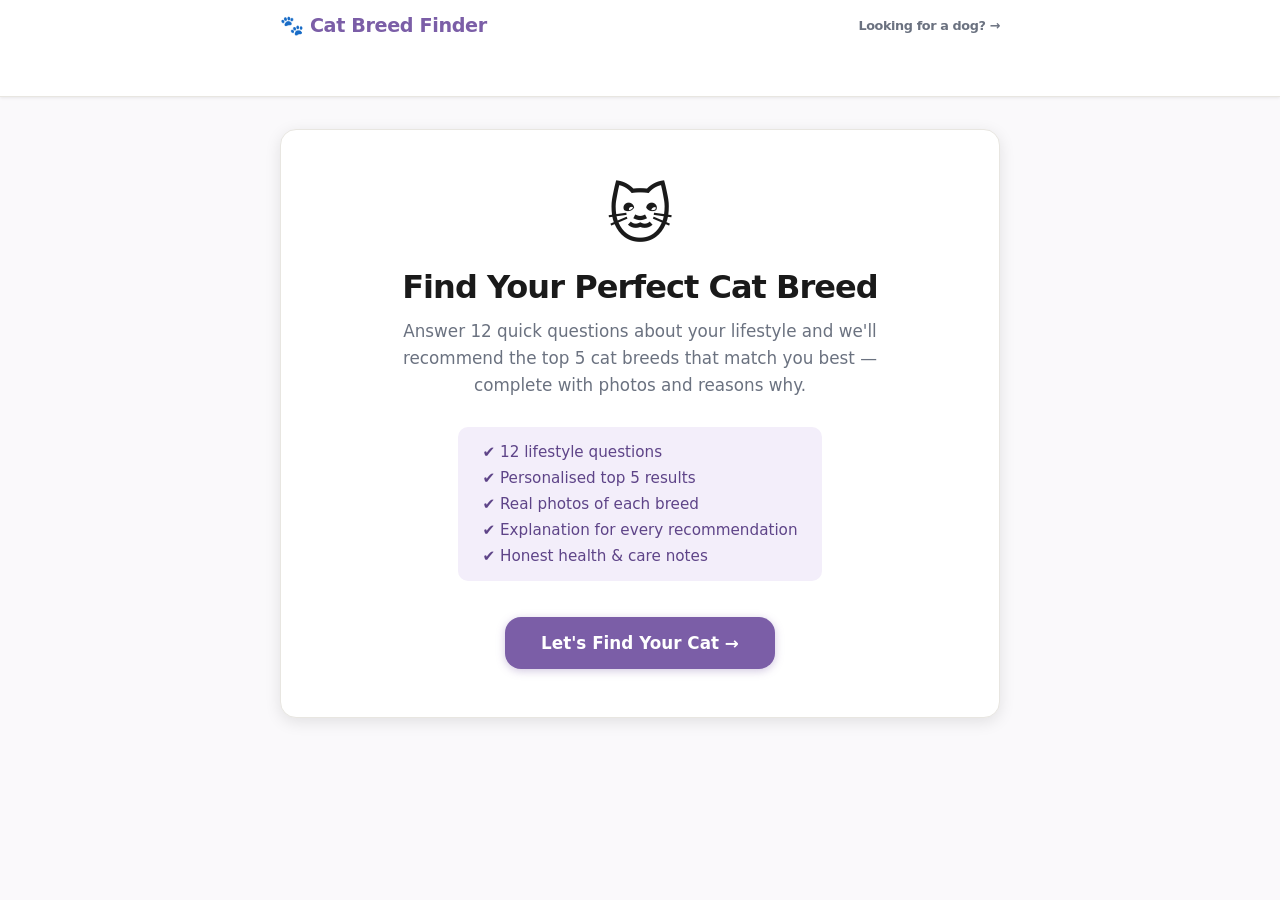
==== cats/index.html @ 2ff9ab9c "Add Cat Breed Finder as a fork of the dog breed app Fork the dog breed recommender into cats/ with t" ====
<!DOCTYPE html>
<html lang="en">
<head>
  <meta charset="UTF-8" />
  <meta name="viewport" content="width=device-width, initial-scale=1.0" />
  <title>Cat Breed Finder</title>
  <link rel="stylesheet" href="styles.css" />
</head>
<body>

  <!-- Header -->
  <header class="site-header">
    <div class="header-inner">
      <div class="logo">🐾 Cat Breed Finder <a class="logo-switch" href="../index.html">Looking for a dog? →</a></div>
      <div class="progress-wrapper" id="progressWrapper" aria-hidden="true">
        <div class="progress-label">
          <span id="progressText">Question 1 of 12</span>
          <span id="progressPct">0%</span>
        </div>
        <div class="progress-track" role="progressbar" aria-valuenow="0" aria-valuemin="0" aria-valuemax="100" id="progressBar">
          <div class="progress-fill" id="progressFill"></div>
        </div>
        <div class="progress-dots" id="progressDots"></div>
      </div>
    </div>
  </header>

  <!-- Main content area -->
  <main class="main" id="app">

    <!-- Welcome screen -->
    <section class="screen active" id="screenWelcome">
      <div class="welcome-card">
        <div class="welcome-icon">🐱</div>
        <h1>Find Your Perfect Cat Breed</h1>
        <p>Answer 12 quick questions about your lifestyle and we'll recommend the top 5 cat breeds that match you best — complete with photos and reasons why.</p>
        <ul class="welcome-features">
          <li>✔ 12 lifestyle questions</li>
          <li>✔ Personalised top 5 results</li>
          <li>✔ Real photos of each breed</li>
          <li>✔ Explanation for every recommendation</li>
          <li>✔ Honest health &amp; care notes</li>
        </ul>
        <button class="btn btn-primary btn-large" id="startBtn">Let's Find Your Cat →</button>
      </div>
    </section>

    <!-- Quiz screen -->
    <section class="screen" id="screenQuiz">
      <div class="quiz-container">
        <div class="question-card" id="questionCard">
          <div class="question-header">
            <span class="question-number" id="questionNumber">1 / 12</span>
            <span class="question-category" id="questionCategory">Lifestyle</span>
          </div>
          <h2 class="question-text" id="questionText"></h2>
          <div class="options-grid" id="optionsGrid"></div>
          <div class="quiz-nav">
            <button class="btn btn-ghost" id="backBtn" disabled>← Back</button>
          </div>
        </div>
      </div>
    </section>

    <!-- Loading screen -->
    <section class="screen" id="screenLoading">
      <div class="loading-card">
        <div class="paw-spinner">
          <span>🧶</span>
        </div>
        <h2>Finding your perfect matches…</h2>
        <p>Analysing your answers against our breed database</p>
        <div class="loading-bar-track">
          <div class="loading-bar-fill" id="loadingBarFill"></div>
        </div>
      </div>
    </section>

    <!-- Results screen -->
    <section class="screen" id="screenResults">
      <div class="results-container">
        <div class="results-header">
          <h1>Your Top 5 Cat Breeds</h1>
          <p class="results-subtitle">Based on your answers, here are the breeds that suit your lifestyle best</p>
        </div>
        <div class="results-grid" id="resultsGrid"></div>
        <aside class="adopt-callout">
          <div class="adopt-icon" aria-hidden="true">🏠</div>
          <div>
            <strong>Consider adopting, too.</strong>
            Shelters are full of wonderful mixed-breed cats, and many purebreds end up in rescue. Tell your local shelter the traits you're after (quiet, playful, good with dogs…) and they can match you with an adult cat whose personality is already known.
          </div>
        </aside>
        <div class="results-footer">
          <button class="btn btn-outline" id="restartBtn">↩ Start Over</button>
        </div>
      </div>
    </section>

  </main>

  <script src="app.js"></script>
</body>
</html>
---- cats/styles.css ----
/* ============================================================
   RESET & BASE
   ============================================================ */
*, *::before, *::after {
  box-sizing: border-box;
  margin: 0;
  padding: 0;
}

:root {
  --primary: #7b5ea7;
  --primary-dark: #5e4488;
  --primary-light: #f3eefa;
  --secondary: #2d6a4f;
  --bg: #faf9fb;
  --surface: #ffffff;
  --border: #e8e6e1;
  --text: #1a1a1a;
  --text-muted: #6b7280;
  --text-light: #9ca3af;
  --shadow-sm: 0 1px 3px rgba(0,0,0,0.08);
  --shadow-md: 0 4px 16px rgba(0,0,0,0.10);
  --shadow-lg: 0 8px 32px rgba(0,0,0,0.12);
  --radius: 16px;
  --radius-sm: 10px;
  --transition: 0.2s ease;
  --font: 'Segoe UI', system-ui, -apple-system, sans-serif;
}

html {
  font-size: 16px;
  scroll-behavior: smooth;
}

body {
  font-family: var(--font);
  background: var(--bg);
  color: var(--text);
  min-height: 100vh;
  display: flex;
  flex-direction: column;
}

/* ============================================================
   HEADER
   ============================================================ */
.site-header {
  background: var(--surface);
  border-bottom: 1px solid var(--border);
  position: sticky;
  top: 0;
  z-index: 100;
  box-shadow: var(--shadow-sm);
}

.header-inner {
  max-width: 760px;
  margin: 0 auto;
  padding: 14px 20px;
  display: flex;
  flex-direction: column;
  gap: 10px;
}

.logo {
  font-size: 1.2rem;
  font-weight: 700;
  color: var(--primary);
  letter-spacing: -0.02em;
}

.progress-wrapper {
  display: flex;
  flex-direction: column;
  gap: 6px;
  opacity: 0;
  transition: opacity 0.3s ease;
}

.progress-wrapper.visible {
  opacity: 1;
}

.progress-label {
  display: flex;
  justify-content: space-between;
  font-size: 0.78rem;
  font-weight: 600;
  color: var(--text-muted);
}

.progress-track {
  width: 100%;
  height: 8px;
  background: var(--border);
  border-radius: 99px;
  overflow: hidden;
}

.progress-fill {
  height: 100%;
  background: linear-gradient(90deg, var(--primary), var(--primary-dark));
  border-radius: 99px;
  width: 0%;
  transition: width 0.4s ease;
}

.progress-dots {
  display: flex;
  gap: 4px;
  flex-wrap: wrap;
}

.progress-dot {
  width: 10px;
  height: 10px;
  border-radius: 50%;
  background: var(--border);
  transition: background 0.3s ease, transform 0.2s ease;
  flex-shrink: 0;
}

.progress-dot.done {
  background: var(--primary);
}

.progress-dot.current {
  background: var(--primary);
  transform: scale(1.3);
  box-shadow: 0 0 0 3px var(--primary-light);
}

/* ============================================================
   MAIN / SCREENS
   ============================================================ */
.main {
  flex: 1;
  display: flex;
  align-items: flex-start;
  justify-content: center;
  padding: 32px 16px 64px;
}

.screen {
  display: none;
  width: 100%;
  max-width: 720px;
  animation: fadeSlideIn 0.35s ease forwards;
}

.screen.active {
  display: block;
}

@keyframes fadeSlideIn {
  from { opacity: 0; transform: translateY(16px); }
  to   { opacity: 1; transform: translateY(0); }
}

/* ============================================================
   WELCOME SCREEN
   ============================================================ */
.welcome-card {
  background: var(--surface);
  border-radius: var(--radius);
  padding: 48px 40px;
  box-shadow: var(--shadow-md);
  text-align: center;
  border: 1px solid var(--border);
}

.welcome-icon {
  font-size: 4rem;
  margin-bottom: 16px;
  display: block;
}

.welcome-card h1 {
  font-size: 2rem;
  font-weight: 800;
  letter-spacing: -0.03em;
  margin-bottom: 12px;
  color: var(--text);
}

.welcome-card > p {
  font-size: 1.05rem;
  color: var(--text-muted);
  line-height: 1.6;
  max-width: 480px;
  margin: 0 auto 28px;
}

.welcome-features {
  list-style: none;
  display: inline-flex;
  flex-direction: column;
  gap: 8px;
  text-align: left;
  margin-bottom: 36px;
  background: var(--primary-light);
  padding: 16px 24px;
  border-radius: var(--radius-sm);
}

.welcome-features li {
  font-size: 0.95rem;
  color: var(--primary-dark);
  font-weight: 500;
}

/* ============================================================
   BUTTONS
   ============================================================ */
.btn {
  display: inline-flex;
  align-items: center;
  justify-content: center;
  gap: 8px;
  padding: 12px 24px;
  border-radius: var(--radius-sm);
  border: none;
  cursor: pointer;
  font-family: var(--font);
  font-size: 0.95rem;
  font-weight: 600;
  text-decoration: none;
  transition: all var(--transition);
  white-space: nowrap;
}

.btn:focus-visible {
  outline: 3px solid var(--primary);
  outline-offset: 2px;
}

.btn-primary {
  background: var(--primary);
  color: white;
  box-shadow: 0 2px 8px rgba(123,94,167,0.35);
}

.btn-primary:hover {
  background: var(--primary-dark);
  box-shadow: 0 4px 12px rgba(123,94,167,0.45);
  transform: translateY(-1px);
}

.btn-primary:active {
  transform: translateY(0);
}

.btn-large {
  padding: 16px 36px;
  font-size: 1.05rem;
  border-radius: var(--radius);
}

.btn-ghost {
  background: transparent;
  color: var(--text-muted);
  padding: 8px 16px;
}

.btn-ghost:hover:not(:disabled) {
  background: var(--border);
  color: var(--text);
}

.btn-ghost:disabled {
  opacity: 0.3;
  cursor: not-allowed;
}

.btn-outline {
  background: transparent;
  color: var(--primary);
  border: 2px solid var(--primary);
}

.btn-outline:hover {
  background: var(--primary);
  color: white;
}

/* ============================================================
   QUIZ SCREEN
   ============================================================ */
.quiz-container {
  width: 100%;
}

.question-card {
  background: var(--surface);
  border-radius: var(--radius);
  padding: 36px 32px;
  box-shadow: var(--shadow-md);
  border: 1px solid var(--border);
}

.question-header {
  display: flex;
  justify-content: space-between;
  align-items: center;
  margin-bottom: 20px;
}

.question-number {
  font-size: 0.85rem;
  font-weight: 700;
  color: var(--primary);
  background: var(--primary-light);
  padding: 4px 12px;
  border-radius: 99px;
}

.question-category {
  font-size: 0.8rem;
  font-weight: 600;
  color: var(--text-light);
  text-transform: uppercase;
  letter-spacing: 0.06em;
}

.question-text {
  font-size: 1.4rem;
  font-weight: 700;
  letter-spacing: -0.02em;
  margin-bottom: 28px;
  line-height: 1.35;
  color: var(--text);
}

/* Options */
.options-grid {
  display: grid;
  gap: 12px;
  margin-bottom: 24px;
}

.options-grid.cols-2 {
  grid-template-columns: 1fr 1fr;
}

.option-btn {
  display: flex;
  align-items: flex-start;
  gap: 14px;
  padding: 16px 18px;
  background: var(--bg);
  border: 2px solid var(--border);
  border-radius: var(--radius-sm);
  cursor: pointer;
  font-family: var(--font);
  text-align: left;
  transition: all var(--transition);
  width: 100%;
}

.option-btn:hover {
  border-color: var(--primary);
  background: var(--primary-light);
  transform: translateY(-1px);
  box-shadow: var(--shadow-sm);
}

.option-btn:focus-visible {
  outline: 3px solid var(--primary);
  outline-offset: 2px;
}

.option-btn.selected {
  border-color: var(--primary);
  background: var(--primary-light);
  box-shadow: 0 0 0 3px rgba(123,94,167,0.15);
}

.option-icon {
  font-size: 1.5rem;
  flex-shrink: 0;
  line-height: 1;
}

.option-body {
  display: flex;
  flex-direction: column;
  gap: 2px;
}

.option-label {
  font-size: 0.95rem;
  font-weight: 600;
  color: var(--text);
}

.option-desc {
  font-size: 0.82rem;
  color: var(--text-muted);
  line-height: 1.4;
}

.quiz-nav {
  display: flex;
  justify-content: flex-start;
}

/* ============================================================
   LOADING SCREEN
   ============================================================ */
.loading-card {
  background: var(--surface);
  border-radius: var(--radius);
  padding: 64px 40px;
  box-shadow: var(--shadow-md);
  border: 1px solid var(--border);
  text-align: center;
}

.paw-spinner {
  font-size: 3.5rem;
  animation: pawBounce 0.9s ease-in-out infinite alternate;
  display: block;
  margin-bottom: 24px;
}

@keyframes pawBounce {
  from { transform: scale(0.85) rotate(-8deg); opacity: 0.7; }
  to   { transform: scale(1.15) rotate(8deg);  opacity: 1; }
}

.loading-card h2 {
  font-size: 1.5rem;
  font-weight: 700;
  margin-bottom: 8px;
}

.loading-card p {
  color: var(--text-muted);
  margin-bottom: 28px;
}

.loading-bar-track {
  width: 100%;
  max-width: 320px;
  height: 6px;
  background: var(--border);
  border-radius: 99px;
  overflow: hidden;
  margin: 0 auto;
}

.loading-bar-fill {
  height: 100%;
  background: linear-gradient(90deg, var(--primary), var(--primary-dark));
  border-radius: 99px;
  width: 0%;
  transition: width 0.25s ease;
}

/* ============================================================
   RESULTS SCREEN
   ============================================================ */
.results-container {
  width: 100%;
}

.results-header {
  text-align: center;
  margin-bottom: 32px;
}

.results-header h1 {
  font-size: 2rem;
  font-weight: 800;
  letter-spacing: -0.03em;
  margin-bottom: 8px;
}

.results-subtitle {
  color: var(--text-muted);
  font-size: 1rem;
}

.results-grid {
  display: flex;
  flex-direction: column;
  gap: 20px;
  margin-bottom: 36px;
}

/* Breed card */
.breed-card {
  background: var(--surface);
  border-radius: var(--radius);
  overflow: hidden;
  box-shadow: var(--shadow-md);
  border: 1px solid var(--border);
  display: grid;
  grid-template-columns: 200px 1fr;
  transition: box-shadow var(--transition), transform var(--transition);
  animation: fadeSlideIn 0.4s ease forwards;
}

.breed-card:hover {
  box-shadow: var(--shadow-lg);
  transform: translateY(-2px);
}

.breed-card:nth-child(1) { animation-delay: 0.05s; }
.breed-card:nth-child(2) { animation-delay: 0.10s; }
.breed-card:nth-child(3) { animation-delay: 0.15s; }
.breed-card:nth-child(4) { animation-delay: 0.20s; }
.breed-card:nth-child(5) { animation-delay: 0.25s; }

.breed-rank {
  position: absolute;
  top: 10px;
  left: 10px;
  background: rgba(0,0,0,0.55);
  color: white;
  font-size: 0.75rem;
  font-weight: 800;
  padding: 3px 10px;
  border-radius: 99px;
  backdrop-filter: blur(4px);
}

.breed-img-wrap {
  position: relative;
  overflow: hidden;
  background: var(--border);
  min-height: 200px;
}

.breed-img-wrap img {
  width: 100%;
  height: 100%;
  object-fit: cover;
  display: block;
  transition: transform 0.4s ease;
}

.breed-card:hover .breed-img-wrap img {
  transform: scale(1.04);
}

.breed-img-skeleton {
  position: absolute;
  inset: 0;
  background: linear-gradient(90deg, var(--border) 25%, #f0ede8 50%, var(--border) 75%);
  background-size: 200% 100%;
  animation: shimmer 1.4s infinite;
}

@keyframes shimmer {
  from { background-position: 200% 0; }
  to   { background-position: -200% 0; }
}

.breed-info {
  padding: 20px 24px;
  display: flex;
  flex-direction: column;
  gap: 10px;
}

.breed-top {
  display: flex;
  align-items: flex-start;
  justify-content: space-between;
  gap: 12px;
  flex-wrap: wrap;
}

.breed-name {
  font-size: 1.25rem;
  font-weight: 800;
  letter-spacing: -0.02em;
}

.breed-score {
  display: flex;
  align-items: center;
  gap: 6px;
  background: var(--primary-light);
  color: var(--primary-dark);
  font-size: 0.82rem;
  font-weight: 700;
  padding: 4px 12px;
  border-radius: 99px;
  white-space: nowrap;
  flex-shrink: 0;
}

.breed-score-bar {
  width: 60px;
  height: 4px;
  background: var(--border);
  border-radius: 99px;
  overflow: hidden;
}

.breed-score-fill {
  height: 100%;
  background: linear-gradient(90deg, var(--primary), var(--primary-dark));
  border-radius: 99px;
}

.breed-tags {
  display: flex;
  flex-wrap: wrap;
  gap: 6px;
}

.breed-tag {
  background: #f0f4f8;
  color: #374151;
  font-size: 0.75rem;
  font-weight: 600;
  padding: 3px 10px;
  border-radius: 99px;
  border: 1px solid #e2e8f0;
}

.breed-reasons-title {
  font-size: 0.82rem;
  font-weight: 700;
  color: var(--text-muted);
  text-transform: uppercase;
  letter-spacing: 0.05em;
}

.breed-reasons {
  list-style: none;
  display: flex;
  flex-direction: column;
  gap: 4px;
}

.breed-reasons li {
  font-size: 0.88rem;
  color: var(--text);
  display: flex;
  align-items: flex-start;
  gap: 6px;
  line-height: 1.45;
}

.breed-reasons li::before {
  content: '✓';
  color: var(--primary);
  font-weight: 700;
  flex-shrink: 0;
  margin-top: 1px;
}

.results-footer {
  text-align: center;
  padding-top: 8px;
}

/* ============================================================
   CAT-SPECIFIC ADDITIONS
   ============================================================ */
.logo {
  display: flex;
  align-items: center;
  justify-content: space-between;
  gap: 12px;
  flex-wrap: wrap;
}

.logo-switch {
  font-size: 0.8rem;
  font-weight: 600;
  color: var(--text-muted);
  text-decoration: none;
}

.logo-switch:hover {
  color: var(--primary);
}

.breed-note {
  font-size: 0.82rem;
  line-height: 1.5;
  color: #6b5b3e;
  background: #fbf6ea;
  border: 1px solid #efe3c4;
  border-radius: var(--radius-sm);
  padding: 8px 12px;
}

.adopt-callout {
  display: flex;
  gap: 14px;
  align-items: flex-start;
  background: var(--primary-light);
  border: 1px solid #e2d8f0;
  border-radius: var(--radius);
  padding: 18px 20px;
  margin-bottom: 28px;
  font-size: 0.92rem;
  line-height: 1.55;
  color: var(--text);
}

.adopt-callout strong {
  color: var(--primary-dark);
}

.adopt-icon {
  font-size: 1.6rem;
  line-height: 1;
  flex-shrink: 0;
}

/* ============================================================
   RESPONSIVE
   ============================================================ */
@media (max-width: 600px) {
  .welcome-card {
    padding: 32px 20px;
  }

  .welcome-card h1 {
    font-size: 1.6rem;
  }

  .question-card {
    padding: 24px 18px;
  }

  .question-text {
    font-size: 1.15rem;
  }

  .options-grid.cols-2 {
    grid-template-columns: 1fr;
  }

  .breed-card {
    grid-template-columns: 1fr;
  }

  .breed-img-wrap {
    min-height: 200px;
    max-height: 220px;
  }

  .breed-info {
    padding: 16px;
  }

  .header-inner {
    padding: 10px 16px;
  }
}
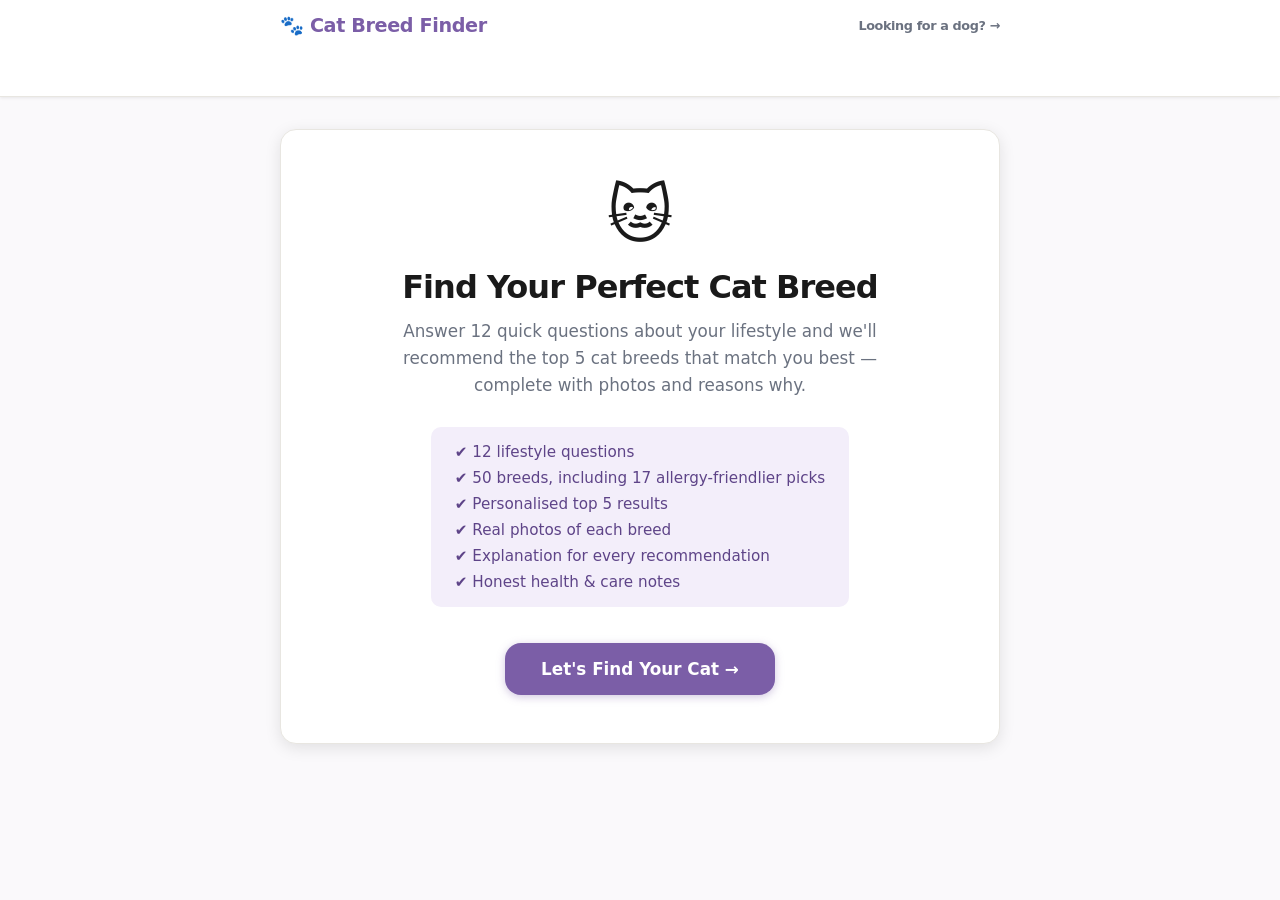
==== commit 8c4db13d: "Expand cat finder to 50 breeds and make allergy answer a real filter Add 23 researched breeds, inclu" ====
--- a/cats/index.html
+++ b/cats/index.html
@@ -36,6 +36,7 @@
         <p>Answer 12 quick questions about your lifestyle and we'll recommend the top 5 cat breeds that match you best — complete with photos and reasons why.</p>
         <ul class="welcome-features">
           <li>✔ 12 lifestyle questions</li>
+          <li id="breedCount">✔ 50 breeds, including allergy-friendlier picks</li>
           <li>✔ Personalised top 5 results</li>
           <li>✔ Real photos of each breed</li>
           <li>✔ Explanation for every recommendation</li>
@@ -83,9 +84,23 @@
           <h1>Your Top 5 Cat Breeds</h1>
           <p class="results-subtitle">Based on your answers, here are the breeds that suit your lifestyle best</p>
         </div>
+        <aside class="callout callout-allergy" id="allergyCallout" hidden>
+          <div class="callout-icon" aria-hidden="true">🤧</div>
+          <div>
+            <strong>Showing allergy-friendlier breeds only.</strong>
+            No cat is truly hypoallergenic: the main allergen, Fel d 1, comes from saliva and skin rather than fur, and levels vary more between individual cats than between breeds. Before you commit:
+            <ul class="callout-list">
+              <li>Spend time with the specific cat, ideally more than once.</li>
+              <li>Females and neutered males produce less allergen than intact males.</li>
+              <li>Cat food with an anti-Fel d 1 antibody cut active allergen on cats' hair by 47% on average in one study.</li>
+              <li>Keep the cat out of the bedroom, use HEPA filters, wash bedding weekly and let someone else clean the litter box.</li>
+              <li>If allergies are severe or trigger asthma, talk to an allergist first.</li>
+            </ul>
+          </div>
+        </aside>
         <div class="results-grid" id="resultsGrid"></div>
-        <aside class="adopt-callout">
-          <div class="adopt-icon" aria-hidden="true">🏠</div>
+        <aside class="callout callout-adopt">
+          <div class="callout-icon" aria-hidden="true">🏠</div>
           <div>
             <strong>Consider adopting, too.</strong>
             Shelters are full of wonderful mixed-breed cats, and many purebreds end up in rescue. Tell your local shelter the traits you're after (quiet, playful, good with dogs…) and they can match you with an adult cat whose personality is already known.
--- a/cats/styles.css
+++ b/cats/styles.css
@@ -691,12 +691,16 @@
   padding: 8px 12px;
 }
 
-.adopt-callout {
+.breed-tag-allergy {
+  background: #e8f5ee;
+  color: #1f6b45;
+  border-color: #bfe3cf;
+}
+
+.callout {
   display: flex;
   gap: 14px;
   align-items: flex-start;
-  background: var(--primary-light);
-  border: 1px solid #e2d8f0;
   border-radius: var(--radius);
   padding: 18px 20px;
   margin-bottom: 28px;
@@ -705,16 +709,42 @@
   color: var(--text);
 }
 
-.adopt-callout strong {
+/* display:flex above would otherwise override the hidden attribute */
+.callout[hidden] {
+  display: none;
+}
+
+.callout-adopt {
+  background: var(--primary-light);
+  border: 1px solid #e2d8f0;
+}
+
+.callout-adopt strong {
   color: var(--primary-dark);
 }
 
-.adopt-icon {
+.callout-allergy {
+  background: #eef8f2;
+  border: 1px solid #bfe3cf;
+}
+
+.callout-allergy strong {
+  color: #1f6b45;
+}
+
+.callout-icon {
   font-size: 1.6rem;
   line-height: 1;
   flex-shrink: 0;
 }
 
+.callout-list {
+  margin: 8px 0 0 18px;
+  display: flex;
+  flex-direction: column;
+  gap: 4px;
+}
+
 /* ============================================================
    RESPONSIVE
    ============================================================ */
